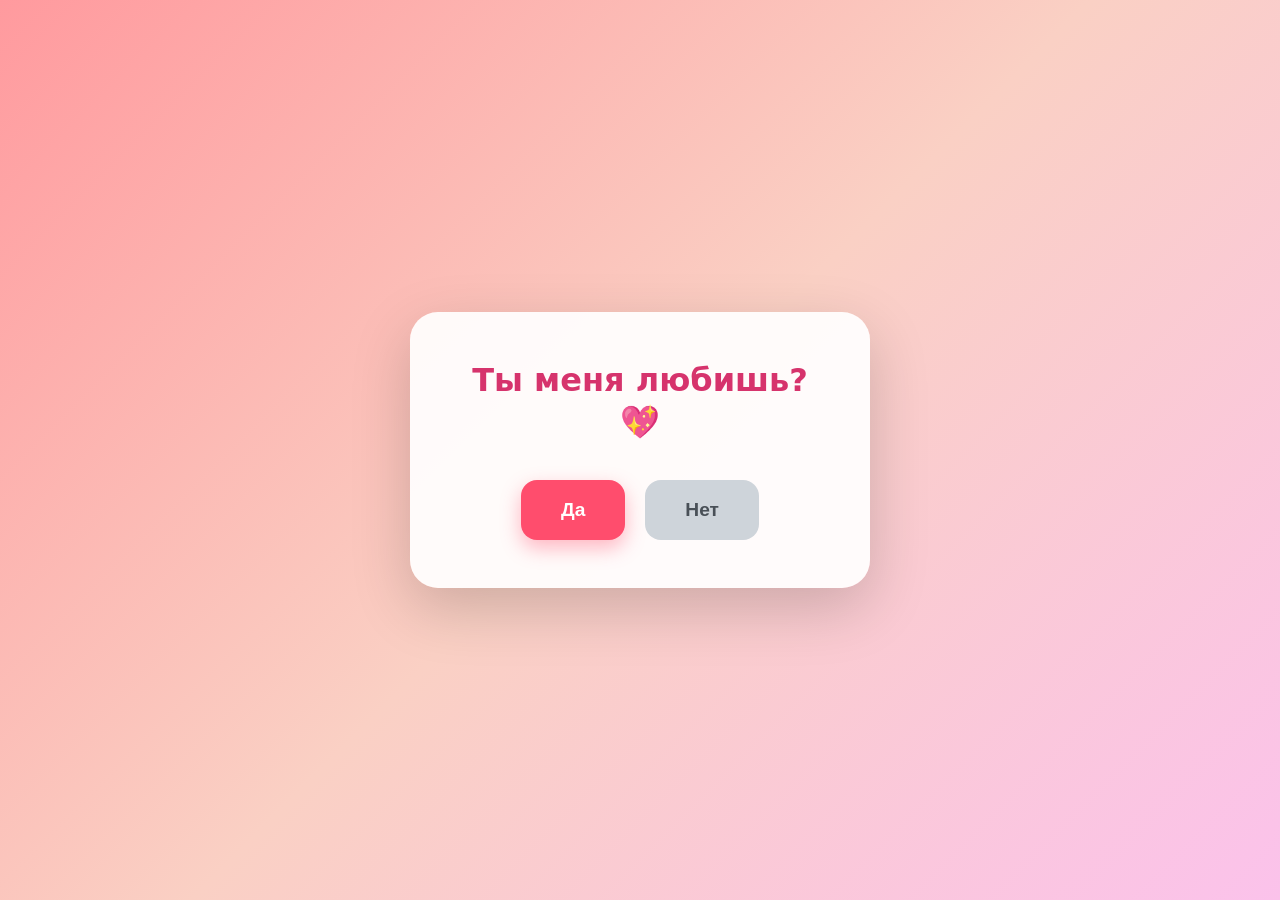
==== index.html @ cf9e209f "feat: add love test page with unclickable No button and Yes response" ====
<!DOCTYPE html>
<html lang="ru">
<head>
  <meta charset="UTF-8" />
  <meta name="viewport" content="width=device-width, initial-scale=1.0" />
  <title>Тест для тебя</title>
  <link rel="stylesheet" href="style.css" />
</head>
<body>
  <main class="card">
    <div class="hearts" aria-hidden="true"></div>
    <h1 class="question">Ты меня любишь? 💖</h1>

    <div class="buttons">
      <button id="yesBtn" class="btn btn-yes" type="button">Да</button>
      <button id="noBtn" class="btn btn-no" type="button">Нет</button>
    </div>

    <p id="result" class="result" hidden>Ура! Я так и знал 🥰</p>
  </main>

  <script src="script.js"></script>
</body>
</html>
---- style.css ----
* {
  box-sizing: border-box;
  margin: 0;
  padding: 0;
}

body {
  min-height: 100vh;
  display: flex;
  align-items: center;
  justify-content: center;
  font-family: "Segoe UI", system-ui, sans-serif;
  background: linear-gradient(135deg, #ff9a9e 0%, #fad0c4 50%, #fbc2eb 100%);
  overflow: hidden;
}

.card {
  position: relative;
  background: rgba(255, 255, 255, 0.92);
  padding: 48px 40px;
  border-radius: 28px;
  box-shadow: 0 20px 60px rgba(0, 0, 0, 0.18);
  text-align: center;
  max-width: 90vw;
  width: 460px;
  z-index: 1;
}

.question {
  font-size: 2rem;
  color: #d6336c;
  margin-bottom: 36px;
  line-height: 1.3;
}

.buttons {
  display: flex;
  gap: 20px;
  justify-content: center;
  position: relative;
  min-height: 60px;
}

.btn {
  border: none;
  border-radius: 16px;
  padding: 16px 40px;
  font-size: 1.2rem;
  font-weight: 600;
  cursor: pointer;
  transition: transform 0.15s ease, box-shadow 0.15s ease;
}

.btn-yes {
  background: #ff4d6d;
  color: #fff;
  box-shadow: 0 8px 20px rgba(255, 77, 109, 0.4);
}

.btn-yes:hover {
  transform: scale(1.08);
  box-shadow: 0 12px 28px rgba(255, 77, 109, 0.55);
}

.btn-no {
  background: #ced4da;
  color: #495057;
  position: relative;
}

.result {
  margin-top: 32px;
  font-size: 1.4rem;
  color: #d6336c;
  font-weight: 600;
  animation: pop 0.4s ease;
}

@keyframes pop {
  0% { transform: scale(0); opacity: 0; }
  100% { transform: scale(1); opacity: 1; }
}
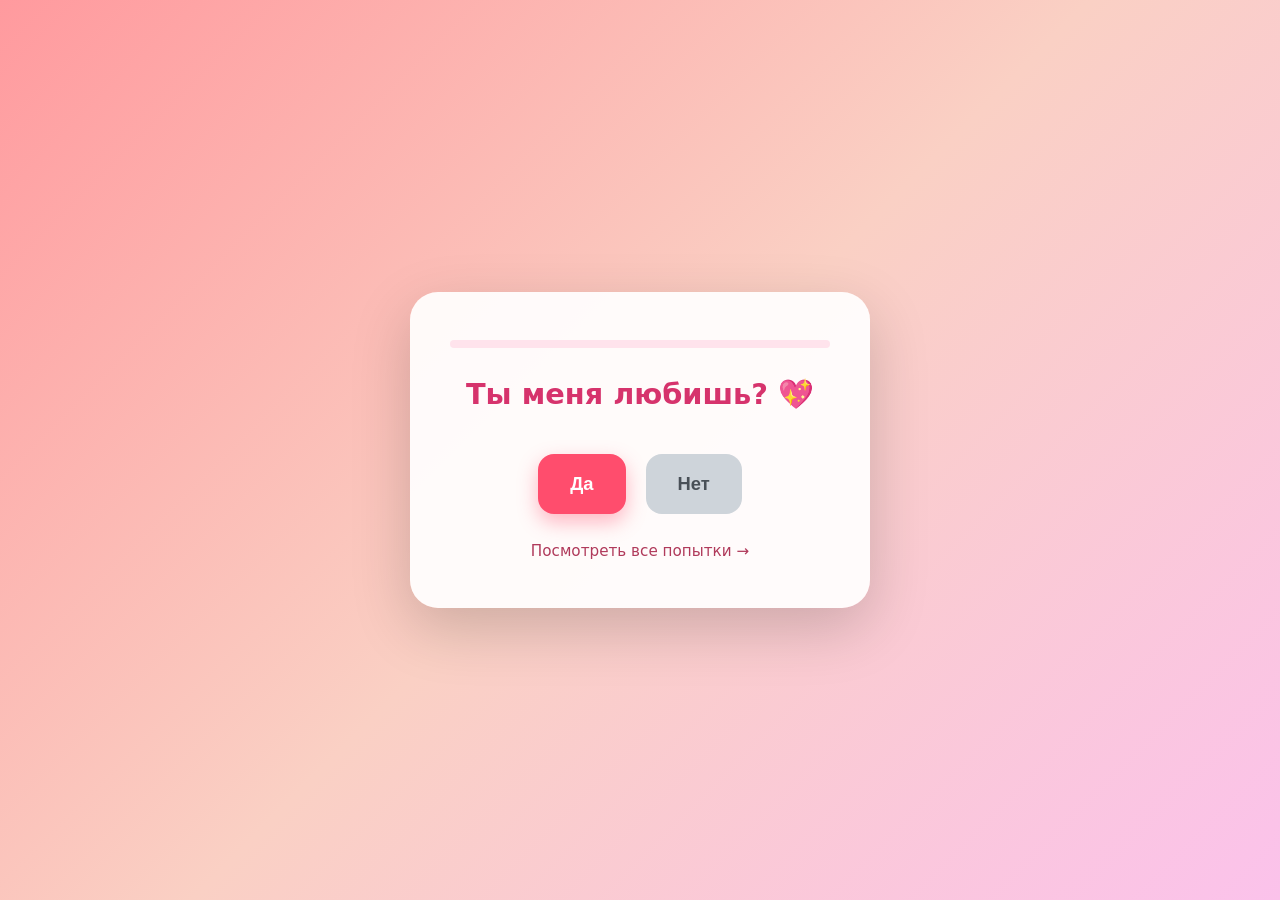
==== commit b4da9b23: "feat: add 5 more quiz questions and results page with saved attempts display" ====
--- a/index.html
+++ b/index.html
@@ -3,20 +3,24 @@
 <head>
   <meta charset="UTF-8" />
   <meta name="viewport" content="width=device-width, initial-scale=1.0" />
-  <title>Тест для тебя</title>
+  <title>Тест для тебя 💖</title>
   <link rel="stylesheet" href="style.css" />
 </head>
 <body>
   <main class="card">
-    <div class="hearts" aria-hidden="true"></div>
-    <h1 class="question">Ты меня любишь? 💖</h1>
-
-    <div class="buttons">
-      <button id="yesBtn" class="btn btn-yes" type="button">Да</button>
-      <button id="noBtn" class="btn btn-no" type="button">Нет</button>
+    <div class="progress">
+      <div id="progressBar" class="progress-bar"></div>
     </div>
 
-    <p id="result" class="result" hidden>Ура! Я так и знал 🥰</p>
+    <h1 id="question" class="question"></h1>
+
+    <div id="options" class="options"></div>
+
+    <div id="buttons" class="buttons"></div>
+
+    <p id="result" class="result" hidden></p>
+
+    <a class="results-link" href="results.html">Посмотреть все попытки →</a>
   </main>
 
   <script src="script.js"></script>
--- a/style.css
+++ b/style.css
@@ -11,7 +11,6 @@
   justify-content: center;
   font-family: "Segoe UI", system-ui, sans-serif;
   background: linear-gradient(135deg, #ff9a9e 0%, #fad0c4 50%, #fbc2eb 100%);
-  overflow: hidden;
 }
 
 .card {
@@ -26,11 +25,35 @@
   z-index: 1;
 }
 
+.progress {
+  width: 100%;
+  height: 8px;
+  background: #ffe3ec;
+  border-radius: 8px;
+  overflow: hidden;
+  margin-bottom: 28px;
+}
+
+.progress-bar {
+  height: 100%;
+  width: 0;
+  background: #ff4d6d;
+  border-radius: 8px;
+  transition: width 0.35s ease;
+}
+
 .question {
-  font-size: 2rem;
-  color: #d6336c;
-  margin-bottom: 36px;
+  font-size: 1.8rem;
+  color: #d6336c;
+  margin-bottom: 32px;
   line-height: 1.3;
+}
+
+.options {
+  display: flex;
+  flex-direction: column;
+  gap: 14px;
+  margin-bottom: 8px;
 }
 
 .buttons {
@@ -44,11 +67,13 @@
 .btn {
   border: none;
   border-radius: 16px;
-  padding: 16px 40px;
-  font-size: 1.2rem;
+  padding: 16px 32px;
+  font-size: 1.15rem;
   font-weight: 600;
   cursor: pointer;
-  transition: transform 0.15s ease, box-shadow 0.15s ease;
+  transition: transform 0.15s ease, box-shadow 0.15s ease, background 0.15s ease;
+  text-decoration: none;
+  display: inline-block;
 }
 
 .btn-yes {
@@ -58,7 +83,7 @@
 }
 
 .btn-yes:hover {
-  transform: scale(1.08);
+  transform: scale(1.06);
   box-shadow: 0 12px 28px rgba(255, 77, 109, 0.55);
 }
 
@@ -68,15 +93,151 @@
   position: relative;
 }
 
+.btn-option {
+  background: #fff0f5;
+  color: #d6336c;
+  border: 2px solid #ffd0e0;
+  width: 100%;
+}
+
+.btn-option:hover {
+  background: #ffe0ec;
+  transform: scale(1.03);
+}
+
 .result {
-  margin-top: 32px;
-  font-size: 1.4rem;
+  margin-top: 28px;
+  font-size: 1.3rem;
   color: #d6336c;
   font-weight: 600;
   animation: pop 0.4s ease;
+}
+
+.results-link {
+  display: block;
+  margin-top: 28px;
+  color: #b03a5b;
+  font-size: 0.95rem;
+  text-decoration: none;
+}
+
+.results-link:hover {
+  text-decoration: underline;
 }
 
 @keyframes pop {
   0% { transform: scale(0); opacity: 0; }
   100% { transform: scale(1); opacity: 1; }
 }
+
+/* ---------- Страница результатов (2 часть) ---------- */
+.results-body {
+  align-items: flex-start;
+  padding: 32px 16px;
+}
+
+.results-wrap {
+  width: 100%;
+  max-width: 720px;
+}
+
+.results-header {
+  display: flex;
+  flex-wrap: wrap;
+  align-items: center;
+  justify-content: space-between;
+  gap: 16px;
+  margin-bottom: 24px;
+}
+
+.results-header h1 {
+  color: #fff;
+  text-shadow: 0 2px 10px rgba(0, 0, 0, 0.2);
+  font-size: 1.9rem;
+}
+
+.results-actions {
+  display: flex;
+  gap: 12px;
+}
+
+.btn-clear {
+  background: #fff;
+  color: #d6336c;
+  box-shadow: 0 6px 16px rgba(0, 0, 0, 0.12);
+}
+
+.btn-clear:hover {
+  background: #ffe0ec;
+}
+
+.empty {
+  background: rgba(255, 255, 255, 0.92);
+  padding: 28px;
+  border-radius: 20px;
+  text-align: center;
+  color: #d6336c;
+  font-size: 1.1rem;
+}
+
+.empty a {
+  color: #ff4d6d;
+}
+
+.attempts {
+  display: flex;
+  flex-direction: column;
+  gap: 18px;
+}
+
+.attempt {
+  background: rgba(255, 255, 255, 0.95);
+  border-radius: 20px;
+  padding: 22px 24px;
+  box-shadow: 0 12px 30px rgba(0, 0, 0, 0.12);
+}
+
+.attempt-head {
+  display: flex;
+  justify-content: space-between;
+  align-items: baseline;
+  gap: 12px;
+  border-bottom: 2px dashed #ffd0e0;
+  padding-bottom: 12px;
+  margin-bottom: 14px;
+}
+
+.attempt-num {
+  font-weight: 700;
+  color: #d6336c;
+  font-size: 1.15rem;
+}
+
+.attempt-date {
+  color: #9aa0a6;
+  font-size: 0.9rem;
+}
+
+.answers {
+  list-style: none;
+  display: flex;
+  flex-direction: column;
+  gap: 12px;
+}
+
+.answers li {
+  display: flex;
+  flex-direction: column;
+  gap: 4px;
+}
+
+.answers .q {
+  color: #6c757d;
+  font-size: 0.92rem;
+}
+
+.answers .a {
+  color: #212529;
+  font-weight: 600;
+  font-size: 1.05rem;
+}
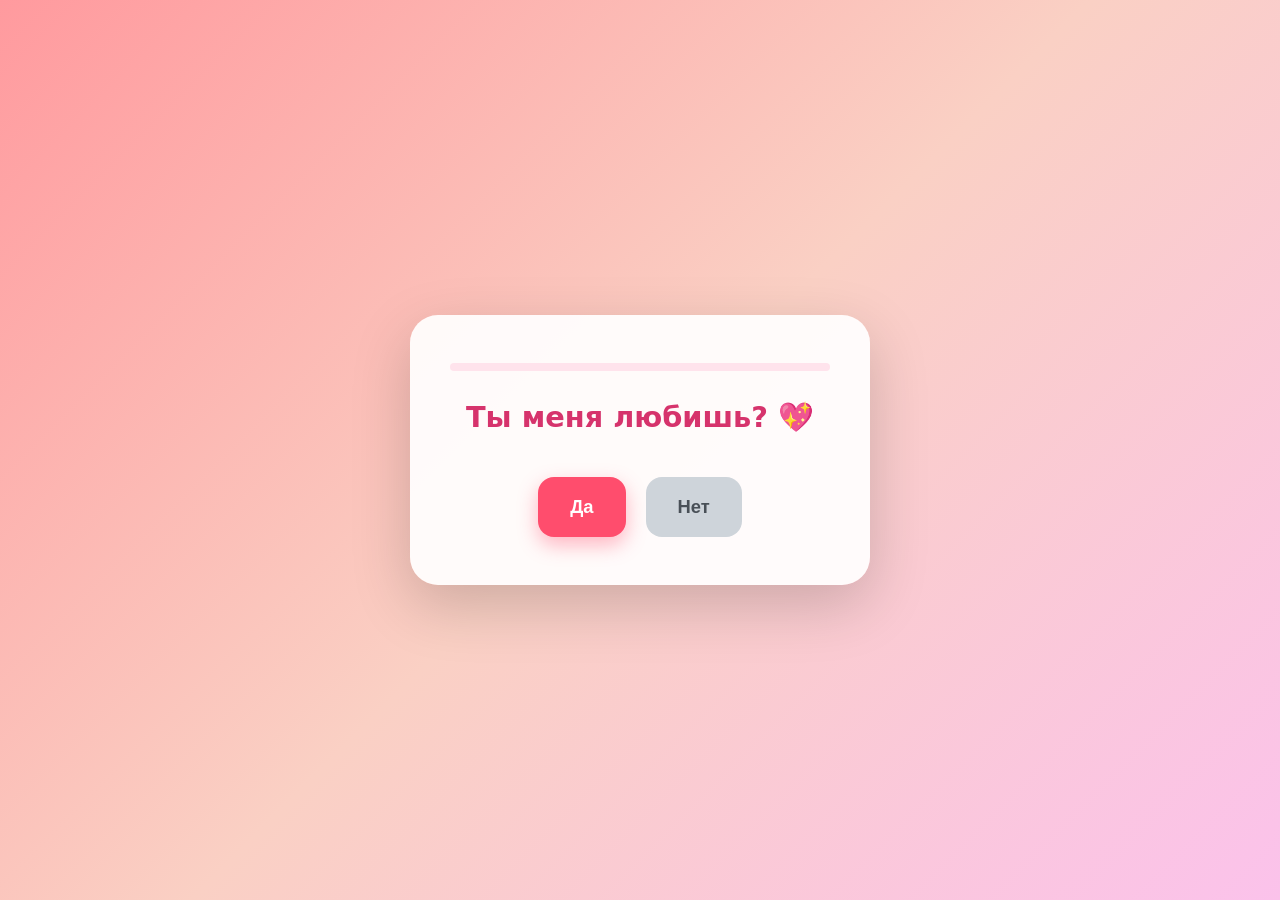
==== commit f73133b4: "feat(admin): add password-protected admin page to view quiz attempts and answers" ====
--- a/index.html
+++ b/index.html
@@ -19,8 +19,6 @@
     <div id="buttons" class="buttons"></div>
 
     <p id="result" class="result" hidden></p>
-
-    <a class="results-link" href="results.html">Посмотреть все попытки →</a>
   </main>
 
   <script src="script.js"></script>
--- a/style.css
+++ b/style.css
@@ -113,16 +113,32 @@
   animation: pop 0.4s ease;
 }
 
-.results-link {
-  display: block;
-  margin-top: 28px;
-  color: #b03a5b;
-  font-size: 0.95rem;
-  text-decoration: none;
-}
-
-.results-link:hover {
-  text-decoration: underline;
+.login-form {
+  display: flex;
+  flex-direction: column;
+  gap: 16px;
+}
+
+.login-input {
+  padding: 14px 18px;
+  border-radius: 14px;
+  border: 2px solid #ffd0e0;
+  font-size: 1.1rem;
+  outline: none;
+  text-align: center;
+}
+
+.login-input:focus {
+  border-color: #ff4d6d;
+}
+
+.count-badge {
+  align-self: center;
+  background: rgba(255, 255, 255, 0.85);
+  color: #d6336c;
+  font-weight: 600;
+  padding: 8px 16px;
+  border-radius: 14px;
 }
 
 @keyframes pop {
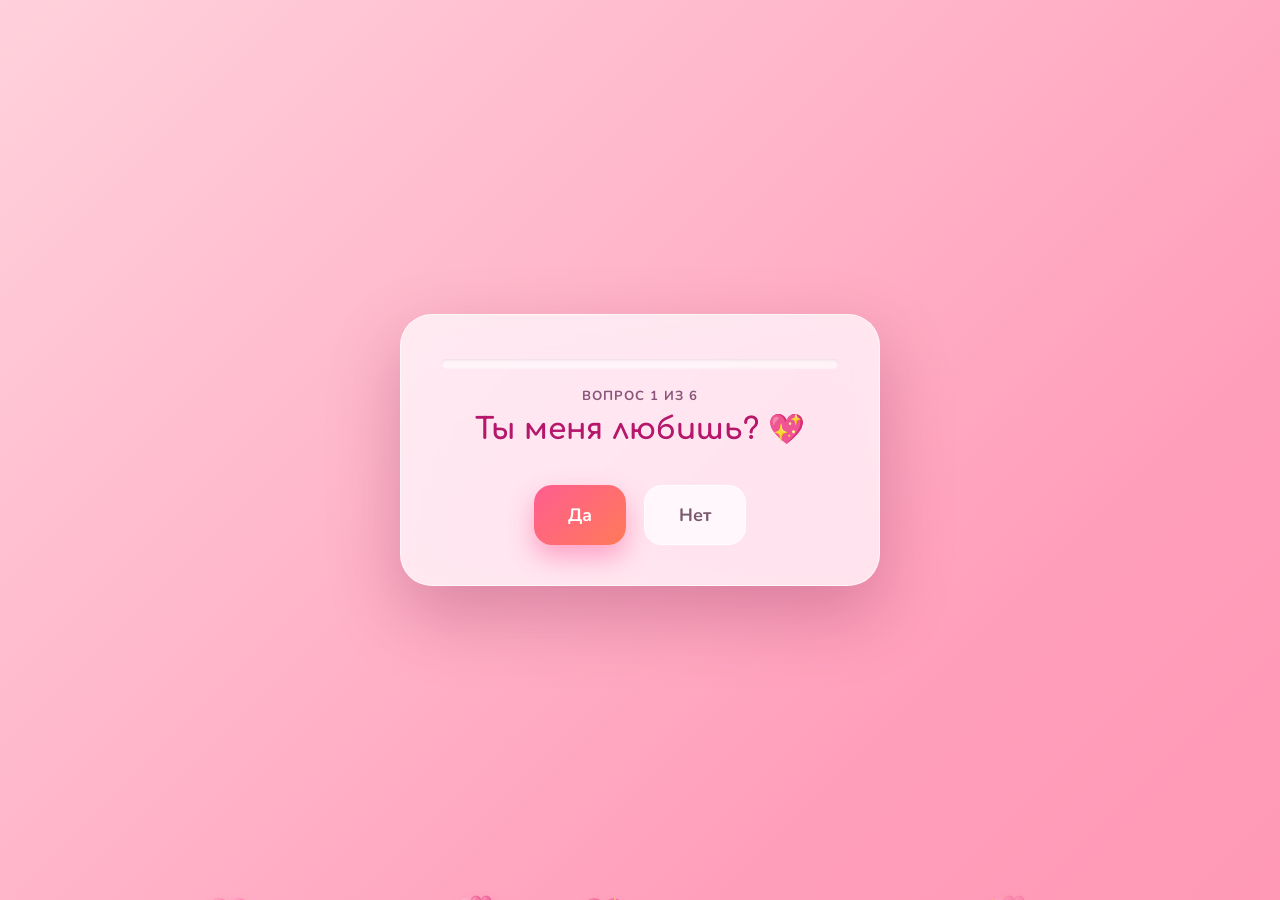
==== commit 5a63c2de: "style(ui): enhance design with modern styles, animations, and floating hearts background" ====
--- a/index.html
+++ b/index.html
@@ -4,13 +4,18 @@
   <meta charset="UTF-8" />
   <meta name="viewport" content="width=device-width, initial-scale=1.0" />
   <title>Тест для тебя 💖</title>
+  <link rel="preconnect" href="https://fonts.googleapis.com" />
+  <link rel="preconnect" href="https://fonts.gstatic.com" crossorigin />
+  <link href="https://fonts.googleapis.com/css2?family=Comfortaa:wght@500;600;700&family=Nunito:wght@400;600;700;800&display=swap" rel="stylesheet" />
   <link rel="stylesheet" href="style.css" />
 </head>
 <body>
-  <main class="card">
-    <div class="progress">
+  <main class="card" id="card">
+    <div class="progress" aria-hidden="true">
       <div id="progressBar" class="progress-bar"></div>
     </div>
+
+    <span id="step" class="step"></span>
 
     <h1 id="question" class="question"></h1>
 
@@ -21,6 +26,7 @@
     <p id="result" class="result" hidden></p>
   </main>
 
+  <script src="hearts.js"></script>
   <script src="script.js"></script>
 </body>
 </html>
--- a/style.css
+++ b/style.css
@@ -1,160 +1,298 @@
+:root {
+  --rose: #ff4d8d;
+  --rose-deep: #b5176b;
+  --coral: #ff7a59;
+  --violet: #b06bff;
+  --ink: #5a1238;
+  --ink-soft: #8a557a;
+  --glass: rgba(255, 255, 255, 0.72);
+  --glass-border: rgba(255, 255, 255, 0.65);
+  --shadow: 0 28px 70px rgba(120, 20, 70, 0.28);
+}
+
 * {
   box-sizing: border-box;
   margin: 0;
   padding: 0;
 }
 
+html,
+body {
+  min-height: 100%;
+}
+
 body {
   min-height: 100vh;
   display: flex;
   align-items: center;
   justify-content: center;
-  font-family: "Segoe UI", system-ui, sans-serif;
-  background: linear-gradient(135deg, #ff9a9e 0%, #fad0c4 50%, #fbc2eb 100%);
-}
-
+  font-family: "Nunito", system-ui, sans-serif;
+  color: var(--ink);
+  background: linear-gradient(135deg, #ffd1dc, #ff9ebb, #ff8fab, #c08cff, #9bb5ff);
+  background-size: 300% 300%;
+  animation: bgshift 18s ease infinite;
+  overflow-x: hidden;
+}
+
+@keyframes bgshift {
+  0% { background-position: 0% 50%; }
+  50% { background-position: 100% 50%; }
+  100% { background-position: 0% 50%; }
+}
+
+/* ---------- Плавающие сердечки на фоне ---------- */
+.bg-hearts {
+  position: fixed;
+  inset: 0;
+  pointer-events: none;
+  overflow: hidden;
+  z-index: 0;
+}
+
+.bg-heart {
+  position: absolute;
+  bottom: -40px;
+  will-change: transform, opacity;
+  animation-name: floatUp;
+  animation-timing-function: linear;
+  animation-iteration-count: infinite;
+  filter: drop-shadow(0 4px 6px rgba(180, 30, 90, 0.2));
+}
+
+@keyframes floatUp {
+  0% { transform: translateY(0) rotate(0deg); }
+  100% { transform: translateY(-115vh) rotate(220deg); }
+}
+
+/* ---------- Карточка теста ---------- */
 .card {
   position: relative;
-  background: rgba(255, 255, 255, 0.92);
-  padding: 48px 40px;
-  border-radius: 28px;
-  box-shadow: 0 20px 60px rgba(0, 0, 0, 0.18);
+  z-index: 1;
+  width: 480px;
+  max-width: 92vw;
+  padding: 44px 40px 40px;
   text-align: center;
-  max-width: 90vw;
-  width: 460px;
-  z-index: 1;
+  background: var(--glass);
+  backdrop-filter: blur(22px) saturate(165%);
+  -webkit-backdrop-filter: blur(22px) saturate(165%);
+  border: 1px solid var(--glass-border);
+  border-radius: 32px;
+  box-shadow: var(--shadow);
+  animation: cardIn 0.7s cubic-bezier(0.18, 0.9, 0.3, 1.2) both;
+}
+
+@keyframes cardIn {
+  0% { opacity: 0; transform: translateY(30px) scale(0.96); }
+  100% { opacity: 1; transform: translateY(0) scale(1); }
 }
 
 .progress {
   width: 100%;
-  height: 8px;
-  background: #ffe3ec;
-  border-radius: 8px;
+  height: 10px;
+  background: rgba(255, 255, 255, 0.55);
+  border-radius: 99px;
   overflow: hidden;
-  margin-bottom: 28px;
+  box-shadow: inset 0 1px 3px rgba(120, 20, 70, 0.12);
 }
 
 .progress-bar {
   height: 100%;
   width: 0;
-  background: #ff4d6d;
-  border-radius: 8px;
-  transition: width 0.35s ease;
+  border-radius: 99px;
+  background: linear-gradient(90deg, var(--rose), var(--coral), #c08cff);
+  background-size: 200% 100%;
+  animation: shine 2.5s linear infinite;
+  box-shadow: 0 0 14px rgba(255, 77, 141, 0.6);
+  transition: width 0.5s cubic-bezier(0.22, 1, 0.36, 1);
+}
+
+@keyframes shine {
+  0% { background-position: 0% 0; }
+  100% { background-position: 200% 0; }
+}
+
+.step {
+  display: inline-block;
+  margin: 18px 0 6px;
+  font-size: 0.82rem;
+  font-weight: 700;
+  letter-spacing: 0.08em;
+  text-transform: uppercase;
+  color: var(--ink-soft);
 }
 
 .question {
-  font-size: 1.8rem;
-  color: #d6336c;
-  margin-bottom: 32px;
+  font-family: "Comfortaa", "Nunito", sans-serif;
+  font-size: 1.85rem;
+  font-weight: 700;
   line-height: 1.3;
+  color: var(--rose-deep);
+  margin-bottom: 30px;
+  text-wrap: balance;
 }
 
 .options {
   display: flex;
   flex-direction: column;
-  gap: 14px;
-  margin-bottom: 8px;
+  gap: 13px;
+  margin-bottom: 6px;
 }
 
 .buttons {
   display: flex;
-  gap: 20px;
+  gap: 18px;
   justify-content: center;
   position: relative;
   min-height: 60px;
-}
-
+  flex-wrap: wrap;
+}
+
+/* ---------- Кнопки ---------- */
 .btn {
+  font-family: inherit;
   border: none;
-  border-radius: 16px;
-  padding: 16px 32px;
-  font-size: 1.15rem;
-  font-weight: 600;
+  border-radius: 18px;
+  padding: 16px 34px;
+  font-size: 1.12rem;
+  font-weight: 700;
   cursor: pointer;
-  transition: transform 0.15s ease, box-shadow 0.15s ease, background 0.15s ease;
   text-decoration: none;
   display: inline-block;
+  transition: transform 0.18s cubic-bezier(0.34, 1.56, 0.64, 1),
+    box-shadow 0.18s ease, background 0.18s ease;
+}
+
+.btn:active {
+  transform: scale(0.96);
 }
 
 .btn-yes {
-  background: #ff4d6d;
   color: #fff;
-  box-shadow: 0 8px 20px rgba(255, 77, 109, 0.4);
+  background: linear-gradient(135deg, #ff5d8f, #ff7a59);
+  box-shadow: 0 12px 26px rgba(255, 77, 141, 0.45);
 }
 
 .btn-yes:hover {
-  transform: scale(1.06);
-  box-shadow: 0 12px 28px rgba(255, 77, 109, 0.55);
+  transform: translateY(-3px) scale(1.04);
+  box-shadow: 0 18px 36px rgba(255, 77, 141, 0.6);
 }
 
 .btn-no {
-  background: #ced4da;
-  color: #495057;
+  color: #7a5a6c;
+  background: rgba(255, 255, 255, 0.7);
+  border: 1.5px solid rgba(255, 255, 255, 0.8);
+}
+
+.btn-option {
   position: relative;
-}
-
-.btn-option {
-  background: #fff0f5;
-  color: #d6336c;
-  border: 2px solid #ffd0e0;
   width: 100%;
+  text-align: left;
+  padding: 16px 22px 16px 26px;
+  color: var(--rose-deep);
+  background: rgba(255, 255, 255, 0.6);
+  border: 1.5px solid rgba(255, 255, 255, 0.75);
+  box-shadow: 0 6px 16px rgba(120, 20, 70, 0.08);
+  overflow: hidden;
+}
+
+.btn-option::before {
+  content: "";
+  position: absolute;
+  left: 0;
+  top: 0;
+  bottom: 0;
+  width: 5px;
+  background: linear-gradient(180deg, var(--rose), var(--coral));
+  transform: scaleY(0);
+  transform-origin: bottom;
+  transition: transform 0.22s ease;
 }
 
 .btn-option:hover {
-  background: #ffe0ec;
-  transform: scale(1.03);
+  background: #fff;
+  transform: translateX(6px);
+  box-shadow: 0 12px 26px rgba(255, 77, 141, 0.25);
+}
+
+.btn-option:hover::before {
+  transform: scaleY(1);
+}
+
+/* ---------- Анимации появления ---------- */
+.anim-in {
+  animation: fadeUp 0.45s ease both;
+}
+
+.opt-anim {
+  animation: fadeUp 0.45s ease both;
+}
+
+@keyframes fadeUp {
+  0% { opacity: 0; transform: translateY(14px); }
+  100% { opacity: 1; transform: translateY(0); }
+}
+
+/* ---------- Финальный экран ---------- */
+.heart-big {
+  font-size: 4.4rem;
+  line-height: 1;
+  margin: 6px 0 18px;
+  display: inline-block;
+  animation: beat 1.1s ease-in-out infinite;
+  filter: drop-shadow(0 10px 20px rgba(255, 77, 141, 0.4));
+}
+
+@keyframes beat {
+  0%, 100% { transform: scale(1); }
+  15% { transform: scale(1.18); }
+  30% { transform: scale(1); }
+  45% { transform: scale(1.12); }
 }
 
 .result {
-  margin-top: 28px;
-  font-size: 1.3rem;
-  color: #d6336c;
-  font-weight: 600;
-  animation: pop 0.4s ease;
-}
-
-.login-form {
-  display: flex;
-  flex-direction: column;
-  gap: 16px;
-}
-
-.login-input {
-  padding: 14px 18px;
-  border-radius: 14px;
-  border: 2px solid #ffd0e0;
-  font-size: 1.1rem;
-  outline: none;
-  text-align: center;
-}
-
-.login-input:focus {
-  border-color: #ff4d6d;
-}
-
-.count-badge {
-  align-self: center;
-  background: rgba(255, 255, 255, 0.85);
-  color: #d6336c;
-  font-weight: 600;
-  padding: 8px 16px;
-  border-radius: 14px;
+  margin-top: 22px;
+  font-family: "Comfortaa", "Nunito", sans-serif;
+  font-size: 1.45rem;
+  font-weight: 700;
+  line-height: 1.5;
+  background: linear-gradient(135deg, var(--rose-deep), var(--coral));
+  -webkit-background-clip: text;
+  background-clip: text;
+  -webkit-text-fill-color: transparent;
+  animation: pop 0.5s ease both;
 }
 
 @keyframes pop {
-  0% { transform: scale(0); opacity: 0; }
+  0% { transform: scale(0.6); opacity: 0; }
   100% { transform: scale(1); opacity: 1; }
 }
 
-/* ---------- Страница результатов (2 часть) ---------- */
+/* Сердечки-салют на финале */
+.burst-heart {
+  position: fixed;
+  z-index: 5;
+  pointer-events: none;
+  font-size: 22px;
+  will-change: transform, opacity;
+  animation: burst 1.1s ease-out forwards;
+}
+
+@keyframes burst {
+  0% { transform: translate(0, 0) scale(0.4); opacity: 1; }
+  100% { transform: translate(var(--bx), var(--by)) scale(1.1); opacity: 0; }
+}
+
+/* ---------- Страница админки ---------- */
 .results-body {
   align-items: flex-start;
-  padding: 32px 16px;
+  padding: 40px 18px;
 }
 
 .results-wrap {
+  position: relative;
+  z-index: 1;
   width: 100%;
-  max-width: 720px;
+  max-width: 760px;
 }
 
 .results-header {
@@ -163,41 +301,56 @@
   align-items: center;
   justify-content: space-between;
   gap: 16px;
-  margin-bottom: 24px;
+  margin-bottom: 26px;
 }
 
 .results-header h1 {
+  font-family: "Comfortaa", "Nunito", sans-serif;
   color: #fff;
-  text-shadow: 0 2px 10px rgba(0, 0, 0, 0.2);
-  font-size: 1.9rem;
+  font-size: 2rem;
+  text-shadow: 0 4px 18px rgba(120, 20, 70, 0.35);
 }
 
 .results-actions {
   display: flex;
+  align-items: center;
   gap: 12px;
+  flex-wrap: wrap;
 }
 
 .btn-clear {
+  background: rgba(255, 255, 255, 0.85);
+  color: var(--rose-deep);
+  box-shadow: 0 8px 20px rgba(120, 20, 70, 0.18);
+  font-size: 1rem;
+  padding: 12px 22px;
+}
+
+.btn-clear:hover {
   background: #fff;
-  color: #d6336c;
-  box-shadow: 0 6px 16px rgba(0, 0, 0, 0.12);
-}
-
-.btn-clear:hover {
-  background: #ffe0ec;
+  transform: translateY(-2px);
+}
+
+.count-badge {
+  background: rgba(255, 255, 255, 0.9);
+  color: var(--rose-deep);
+  font-weight: 800;
+  padding: 10px 18px;
+  border-radius: 99px;
+  box-shadow: 0 8px 20px rgba(120, 20, 70, 0.15);
 }
 
 .empty {
-  background: rgba(255, 255, 255, 0.92);
-  padding: 28px;
-  border-radius: 20px;
+  background: var(--glass);
+  backdrop-filter: blur(18px);
+  -webkit-backdrop-filter: blur(18px);
+  padding: 34px;
+  border-radius: 24px;
   text-align: center;
-  color: #d6336c;
-  font-size: 1.1rem;
-}
-
-.empty a {
-  color: #ff4d6d;
+  color: var(--rose-deep);
+  font-size: 1.15rem;
+  font-weight: 700;
+  border: 1px solid var(--glass-border);
 }
 
 .attempts {
@@ -207,10 +360,14 @@
 }
 
 .attempt {
-  background: rgba(255, 255, 255, 0.95);
-  border-radius: 20px;
-  padding: 22px 24px;
-  box-shadow: 0 12px 30px rgba(0, 0, 0, 0.12);
+  background: var(--glass);
+  backdrop-filter: blur(18px) saturate(160%);
+  -webkit-backdrop-filter: blur(18px) saturate(160%);
+  border: 1px solid var(--glass-border);
+  border-radius: 24px;
+  padding: 24px 26px;
+  box-shadow: var(--shadow);
+  animation: fadeUp 0.5s ease both;
 }
 
 .attempt-head {
@@ -218,42 +375,85 @@
   justify-content: space-between;
   align-items: baseline;
   gap: 12px;
-  border-bottom: 2px dashed #ffd0e0;
-  padding-bottom: 12px;
-  margin-bottom: 14px;
+  border-bottom: 2px dashed rgba(255, 122, 89, 0.35);
+  padding-bottom: 14px;
+  margin-bottom: 16px;
 }
 
 .attempt-num {
-  font-weight: 700;
-  color: #d6336c;
-  font-size: 1.15rem;
+  font-family: "Comfortaa", "Nunito", sans-serif;
+  font-weight: 700;
+  color: var(--rose-deep);
+  font-size: 1.2rem;
 }
 
 .attempt-date {
-  color: #9aa0a6;
+  color: var(--ink-soft);
   font-size: 0.9rem;
+  font-weight: 600;
 }
 
 .answers {
   list-style: none;
   display: flex;
   flex-direction: column;
-  gap: 12px;
+  gap: 14px;
 }
 
 .answers li {
   display: flex;
   flex-direction: column;
   gap: 4px;
+  padding: 12px 16px;
+  background: rgba(255, 255, 255, 0.5);
+  border-radius: 14px;
+  border-left: 4px solid var(--rose);
 }
 
 .answers .q {
-  color: #6c757d;
-  font-size: 0.92rem;
+  color: var(--ink-soft);
+  font-size: 0.9rem;
+  font-weight: 600;
 }
 
 .answers .a {
-  color: #212529;
+  color: var(--ink);
+  font-weight: 800;
+  font-size: 1.08rem;
+}
+
+/* ---------- Форма входа ---------- */
+.login-form {
+  display: flex;
+  flex-direction: column;
+  gap: 16px;
+}
+
+.login-input {
+  font-family: inherit;
+  padding: 15px 20px;
+  border-radius: 16px;
+  border: 1.5px solid rgba(255, 255, 255, 0.8);
+  background: rgba(255, 255, 255, 0.7);
+  font-size: 1.05rem;
   font-weight: 600;
-  font-size: 1.05rem;
-}
+  color: var(--ink);
+  outline: none;
+  text-align: center;
+  transition: border-color 0.2s ease, box-shadow 0.2s ease;
+}
+
+.login-input::placeholder {
+  color: var(--ink-soft);
+}
+
+.login-input:focus {
+  border-color: var(--rose);
+  box-shadow: 0 0 0 4px rgba(255, 77, 141, 0.18);
+}
+
+@media (max-width: 520px) {
+  .card { padding: 34px 24px 30px; }
+  .question { font-size: 1.55rem; }
+  .results-header h1 { font-size: 1.6rem; }
+}
